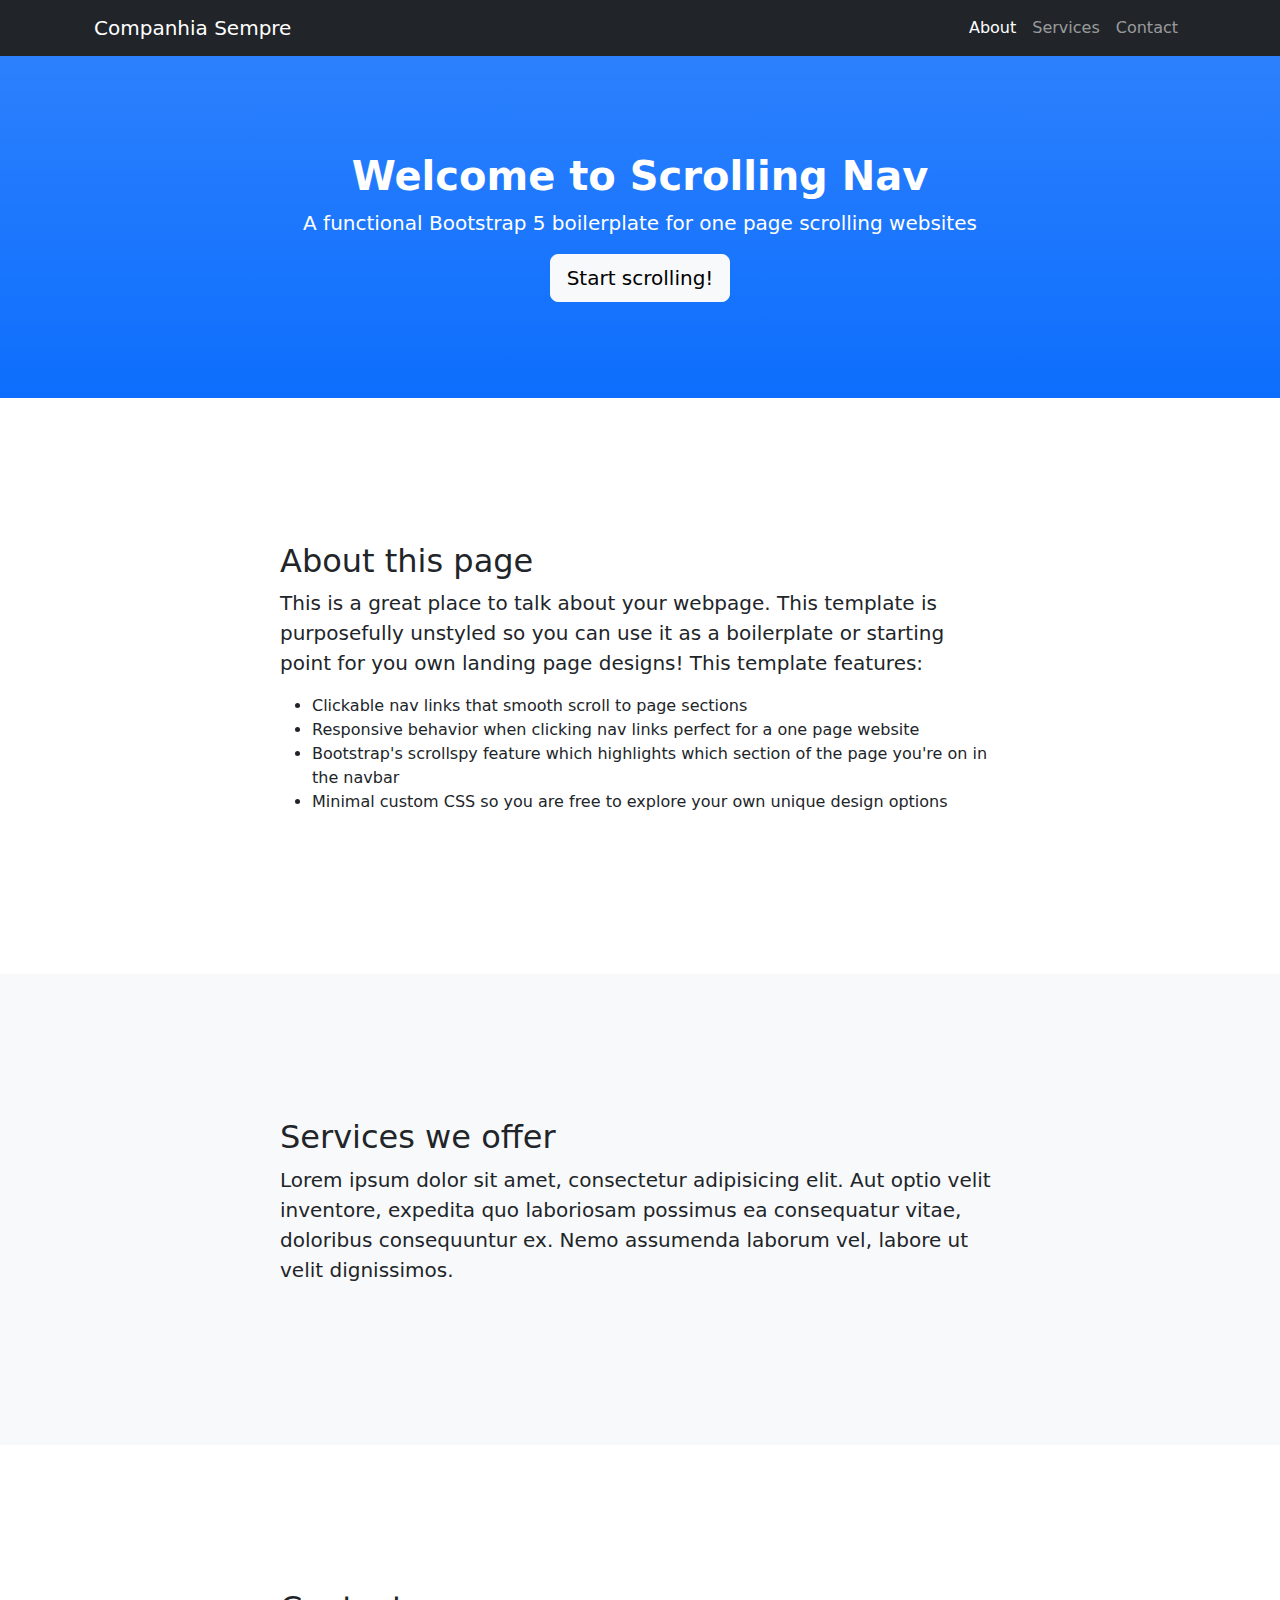
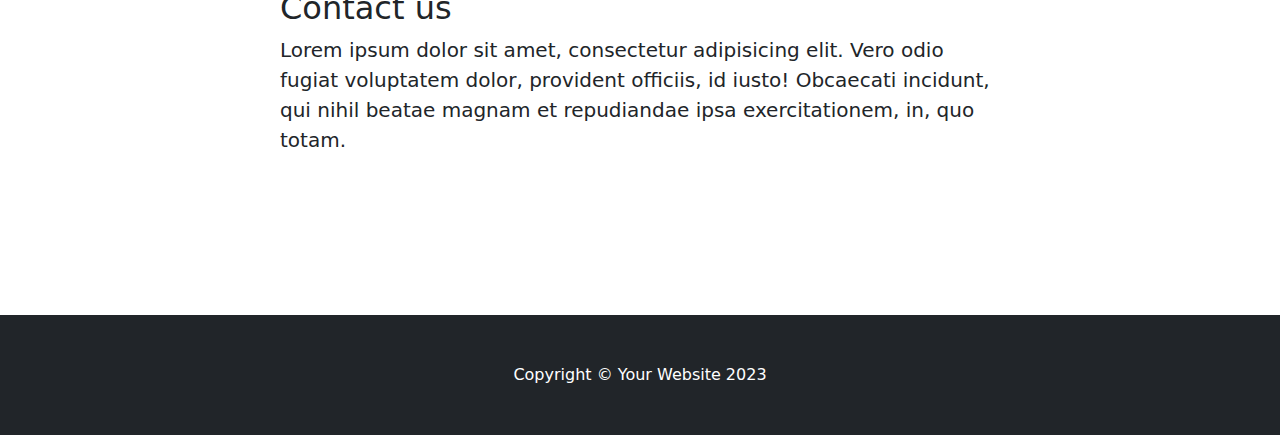
==== index.html @ 1049e29f "initial state" ====
<!DOCTYPE html>
<html lang="en">
    <head>
        <meta charset="utf-8" />
        <meta name="viewport" content="width=device-width, initial-scale=1, shrink-to-fit=no" />
        <meta name="description" content="Trata-se de um site para combater ISOLAMENTO DA TERCEIRA IDADE." />
        <meta name="author" content="" />
        <title>Companhia Sempre</title>
        <link rel="icon" type="image/x-icon" href="assets/favicon.ico" />
        <!-- Core theme CSS (includes Bootstrap)-->
        <link href="css/styles.css" rel="stylesheet" />
    </head>
    <body id="page-top">
        <!-- Navigation-->
        <nav class="navbar navbar-expand-lg navbar-dark bg-dark fixed-top" id="mainNav">
            <div class="container px-4">
                <a class="navbar-brand" href="#page-top">Companhia Sempre</a>
                <button class="navbar-toggler" type="button" data-bs-toggle="collapse" data-bs-target="#navbarResponsive" aria-controls="navbarResponsive" aria-expanded="false" aria-label="Toggle navigation"><span class="navbar-toggler-icon"></span></button>
                <div class="collapse navbar-collapse" id="navbarResponsive">
                    <ul class="navbar-nav ms-auto">
                        <li class="nav-item"><a class="nav-link" href="#about">About</a></li>
                        <li class="nav-item"><a class="nav-link" href="#services">Services</a></li>
                        <li class="nav-item"><a class="nav-link" href="#contact">Contact</a></li>
                    </ul>
                </div>
            </div>
        </nav>
        <!-- Header-->
        <header class="bg-primary bg-gradient text-white">
            <div class="container px-4 text-center">
                <h1 class="fw-bolder">Welcome to Scrolling Nav</h1>
                <p class="lead">A functional Bootstrap 5 boilerplate for one page scrolling websites</p>
                <a class="btn btn-lg btn-light" href="#about">Start scrolling!</a>
            </div>
        </header>
        <!-- About section-->
        <section id="about">
            <div class="container px-4">
                <div class="row gx-4 justify-content-center">
                    <div class="col-lg-8">
                        <h2>About this page</h2>
                        <p class="lead">This is a great place to talk about your webpage. This template is purposefully unstyled so you can use it as a boilerplate or starting point for you own landing page designs! This template features:</p>
                        <ul>
                            <li>Clickable nav links that smooth scroll to page sections</li>
                            <li>Responsive behavior when clicking nav links perfect for a one page website</li>
                            <li>Bootstrap's scrollspy feature which highlights which section of the page you're on in the navbar</li>
                            <li>Minimal custom CSS so you are free to explore your own unique design options</li>
                        </ul>
                    </div>
                </div>
            </div>
        </section>
        <!-- Services section-->
        <section class="bg-light" id="services">
            <div class="container px-4">
                <div class="row gx-4 justify-content-center">
                    <div class="col-lg-8">
                        <h2>Services we offer</h2>
                        <p class="lead">Lorem ipsum dolor sit amet, consectetur adipisicing elit. Aut optio velit inventore, expedita quo laboriosam possimus ea consequatur vitae, doloribus consequuntur ex. Nemo assumenda laborum vel, labore ut velit dignissimos.</p>
                    </div>
                </div>
            </div>
        </section>
        <!-- Contact section-->
        <section id="contact">
            <div class="container px-4">
                <div class="row gx-4 justify-content-center">
                    <div class="col-lg-8">
                        <h2>Contact us</h2>
                        <p class="lead">Lorem ipsum dolor sit amet, consectetur adipisicing elit. Vero odio fugiat voluptatem dolor, provident officiis, id iusto! Obcaecati incidunt, qui nihil beatae magnam et repudiandae ipsa exercitationem, in, quo totam.</p>
                    </div>
                </div>
            </div>
        </section>
        <!-- Footer-->
        <footer class="py-5 bg-dark">
            <div class="container px-4"><p class="m-0 text-center text-white">Copyright &copy; Your Website 2023</p></div>
        </footer>
        <!-- Bootstrap core JS-->
        <script src="https://cdn.jsdelivr.net/npm/bootstrap@5.2.3/dist/js/bootstrap.bundle.min.js"></script>
        <!-- Core theme JS-->
        <script src="js/scripts.js"></script>
    </body>
</html>
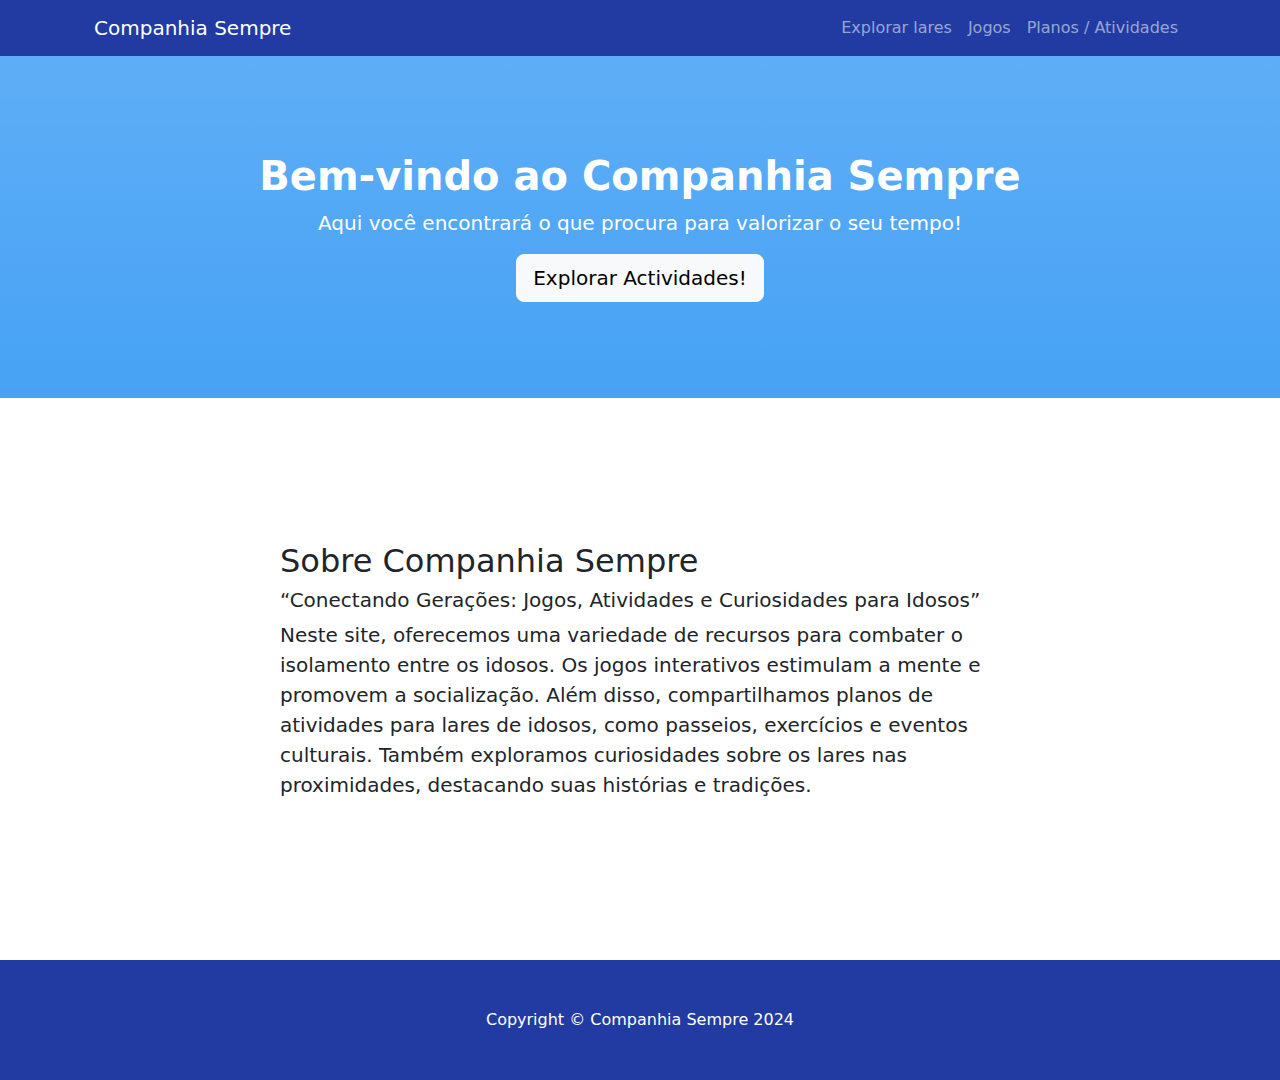
==== commit decfdbe4: "improve site info and colors looking" ====
--- a/index.html
+++ b/index.html
@@ -1,84 +1,69 @@
 <!DOCTYPE html>
 <html lang="en">
-    <head>
-        <meta charset="utf-8" />
-        <meta name="viewport" content="width=device-width, initial-scale=1, shrink-to-fit=no" />
-        <meta name="description" content="Trata-se de um site para combater ISOLAMENTO DA TERCEIRA IDADE." />
-        <meta name="author" content="" />
-        <title>Companhia Sempre</title>
-        <link rel="icon" type="image/x-icon" href="assets/favicon.ico" />
-        <!-- Core theme CSS (includes Bootstrap)-->
-        <link href="css/styles.css" rel="stylesheet" />
-    </head>
-    <body id="page-top">
-        <!-- Navigation-->
-        <nav class="navbar navbar-expand-lg navbar-dark bg-dark fixed-top" id="mainNav">
-            <div class="container px-4">
-                <a class="navbar-brand" href="#page-top">Companhia Sempre</a>
-                <button class="navbar-toggler" type="button" data-bs-toggle="collapse" data-bs-target="#navbarResponsive" aria-controls="navbarResponsive" aria-expanded="false" aria-label="Toggle navigation"><span class="navbar-toggler-icon"></span></button>
-                <div class="collapse navbar-collapse" id="navbarResponsive">
-                    <ul class="navbar-nav ms-auto">
-                        <li class="nav-item"><a class="nav-link" href="#about">About</a></li>
-                        <li class="nav-item"><a class="nav-link" href="#services">Services</a></li>
-                        <li class="nav-item"><a class="nav-link" href="#contact">Contact</a></li>
-                    </ul>
+
+<head>
+    <meta charset="utf-8" />
+    <meta name="viewport" content="width=device-width, initial-scale=1, shrink-to-fit=no" />
+    <meta name="description" content="Trata-se de um site para combater ISOLAMENTO DA TERCEIRA IDADE." />
+    <meta name="author" content="" />
+    <title>Companhia Sempre</title>
+    <link rel="icon" type="image/x-icon" href="assets/favicon.ico" />
+    <!-- Core theme CSS (includes Bootstrap)-->
+    <link href="css/styles.css" rel="stylesheet" />
+</head>
+
+<body id="page-top">
+    <!-- Navigation-->
+    <nav class="navbar navbar-expand-lg navbar-dark bg-green-dark fixed-top" id="mainNav">
+        <div class="container px-4">
+            <a class="navbar-brand" href="index.html">Companhia Sempre</a>
+            <button class="navbar-toggler" type="button" data-bs-toggle="collapse" data-bs-target="#navbarResponsive"
+                aria-controls="navbarResponsive" aria-expanded="false" aria-label="Toggle navigation"><span
+                    class="navbar-toggler-icon"></span></button>
+            <div class="collapse navbar-collapse" id="navbarResponsive">
+                <ul class="navbar-nav ms-auto">
+                    <li class="nav-item"><a class="nav-link" href="lares.html">Explorar lares</a></li>
+                    <li class="nav-item"><a class="nav-link" href="games.html">Jogos</a></li>
+                    <li class="nav-item"><a class="nav-link" href="plan.html">Planos / Atividades</a></li>
+                </ul>
+            </div>
+        </div>
+    </nav>
+    <!-- Header-->
+    <header class="bg-primary-custom bg-gradient text-white">
+        <div class="container px-4 text-center">
+            <h1 class="fw-bolder">Bem-vindo ao Companhia Sempre</h1>
+            <p class="lead">Aqui você encontrará o que procura para valorizar o seu tempo!</p>
+            <a class="btn btn-lg btn-light" href="#about">Explorar Actividades!</a>
+        </div>
+    </header>
+    <!-- About section-->
+    <section id="about">
+        <div class="container px-4">
+            <div class="row gx-4 justify-content-center">
+                <div class="col-lg-8">
+                    <h2>Sobre Companhia Sempre</h2>
+                    <h5>“Conectando Gerações: Jogos, Atividades e Curiosidades para Idosos”</h5>
+                    <p class="lead">
+                        Neste site, oferecemos uma variedade de recursos para combater o isolamento entre os idosos. Os
+                        jogos interativos estimulam a mente e promovem a socialização. Além disso, compartilhamos planos
+                        de atividades para lares de idosos, como passeios, exercícios e eventos culturais. Também
+                        exploramos curiosidades sobre os lares nas proximidades, destacando suas histórias e tradições.
+                    </p>
                 </div>
             </div>
-        </nav>
-        <!-- Header-->
-        <header class="bg-primary bg-gradient text-white">
-            <div class="container px-4 text-center">
-                <h1 class="fw-bolder">Welcome to Scrolling Nav</h1>
-                <p class="lead">A functional Bootstrap 5 boilerplate for one page scrolling websites</p>
-                <a class="btn btn-lg btn-light" href="#about">Start scrolling!</a>
-            </div>
-        </header>
-        <!-- About section-->
-        <section id="about">
-            <div class="container px-4">
-                <div class="row gx-4 justify-content-center">
-                    <div class="col-lg-8">
-                        <h2>About this page</h2>
-                        <p class="lead">This is a great place to talk about your webpage. This template is purposefully unstyled so you can use it as a boilerplate or starting point for you own landing page designs! This template features:</p>
-                        <ul>
-                            <li>Clickable nav links that smooth scroll to page sections</li>
-                            <li>Responsive behavior when clicking nav links perfect for a one page website</li>
-                            <li>Bootstrap's scrollspy feature which highlights which section of the page you're on in the navbar</li>
-                            <li>Minimal custom CSS so you are free to explore your own unique design options</li>
-                        </ul>
-                    </div>
-                </div>
-            </div>
-        </section>
-        <!-- Services section-->
-        <section class="bg-light" id="services">
-            <div class="container px-4">
-                <div class="row gx-4 justify-content-center">
-                    <div class="col-lg-8">
-                        <h2>Services we offer</h2>
-                        <p class="lead">Lorem ipsum dolor sit amet, consectetur adipisicing elit. Aut optio velit inventore, expedita quo laboriosam possimus ea consequatur vitae, doloribus consequuntur ex. Nemo assumenda laborum vel, labore ut velit dignissimos.</p>
-                    </div>
-                </div>
-            </div>
-        </section>
-        <!-- Contact section-->
-        <section id="contact">
-            <div class="container px-4">
-                <div class="row gx-4 justify-content-center">
-                    <div class="col-lg-8">
-                        <h2>Contact us</h2>
-                        <p class="lead">Lorem ipsum dolor sit amet, consectetur adipisicing elit. Vero odio fugiat voluptatem dolor, provident officiis, id iusto! Obcaecati incidunt, qui nihil beatae magnam et repudiandae ipsa exercitationem, in, quo totam.</p>
-                    </div>
-                </div>
-            </div>
-        </section>
-        <!-- Footer-->
-        <footer class="py-5 bg-dark">
-            <div class="container px-4"><p class="m-0 text-center text-white">Copyright &copy; Your Website 2023</p></div>
-        </footer>
-        <!-- Bootstrap core JS-->
-        <script src="https://cdn.jsdelivr.net/npm/bootstrap@5.2.3/dist/js/bootstrap.bundle.min.js"></script>
-        <!-- Core theme JS-->
-        <script src="js/scripts.js"></script>
-    </body>
-</html>
+        </div>
+    </section>
+    <!-- Footer-->
+    <footer class="py-5 bg-green-dark">
+        <div class="container px-4">
+            <p class="m-0 text-center text-white">Copyright &copy; Companhia Sempre 2024</p>
+        </div>
+    </footer>
+    <!-- Bootstrap core JS-->
+    <script src="https://cdn.jsdelivr.net/npm/bootstrap@5.2.3/dist/js/bootstrap.bundle.min.js"></script>
+    <!-- Core theme JS-->
+    <script src="js/scripts.js"></script>
+</body>
+
+</html>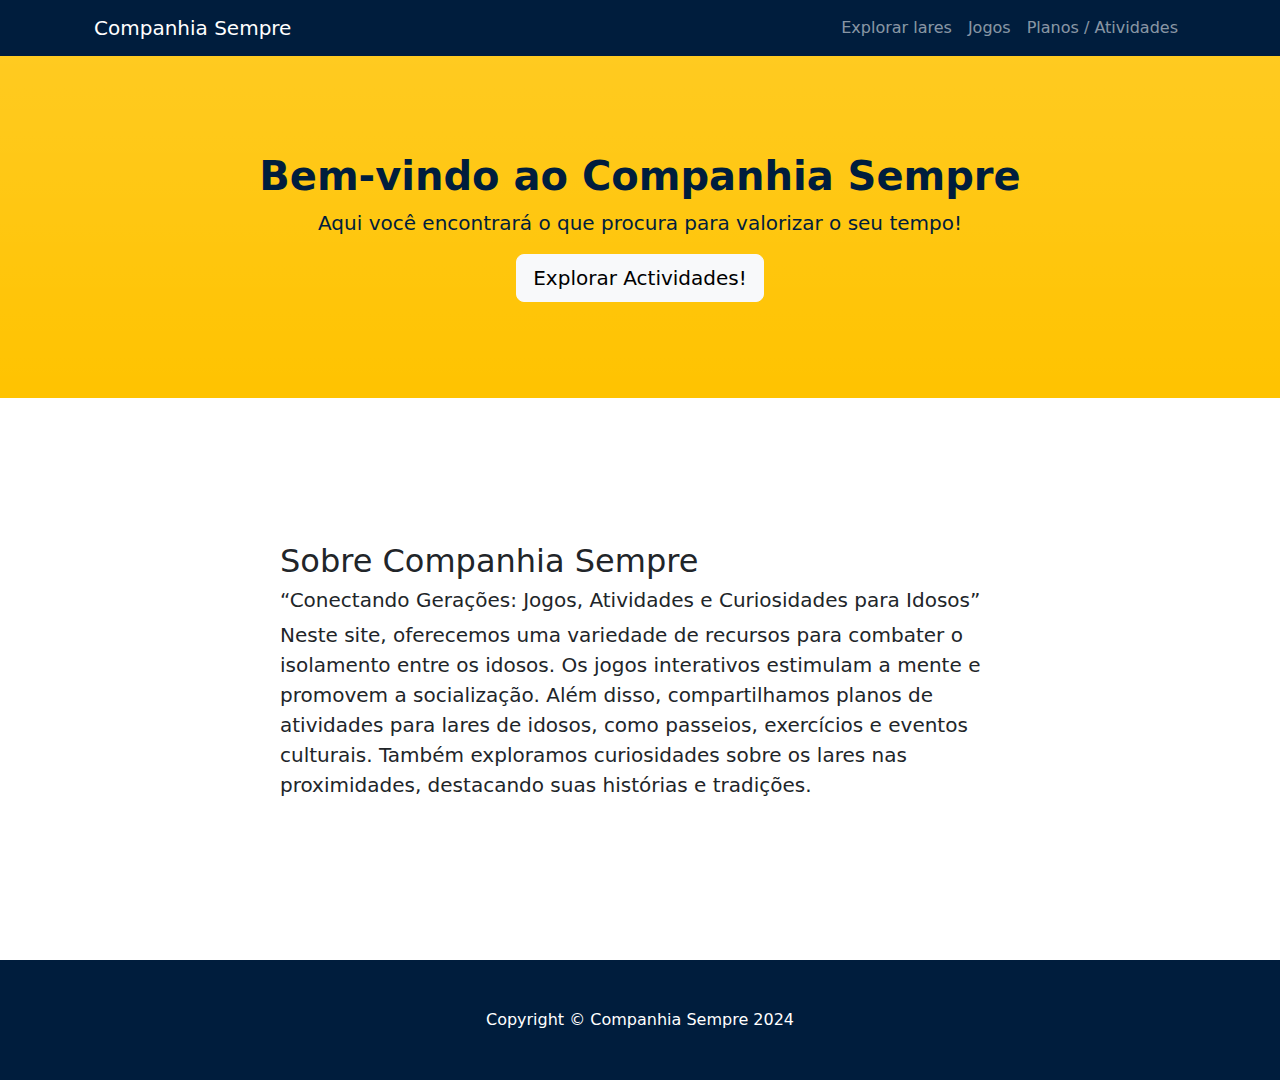
==== commit 4332affb: "change website cores to more vibrid colors" ====
--- a/index.html
+++ b/index.html
@@ -30,7 +30,7 @@
         </div>
     </nav>
     <!-- Header-->
-    <header class="bg-primary-custom bg-gradient text-white">
+    <header class="bg-primary-custom bg-gradient text-blue-dark">
         <div class="container px-4 text-center">
             <h1 class="fw-bolder">Bem-vindo ao Companhia Sempre</h1>
             <p class="lead">Aqui você encontrará o que procura para valorizar o seu tempo!</p>
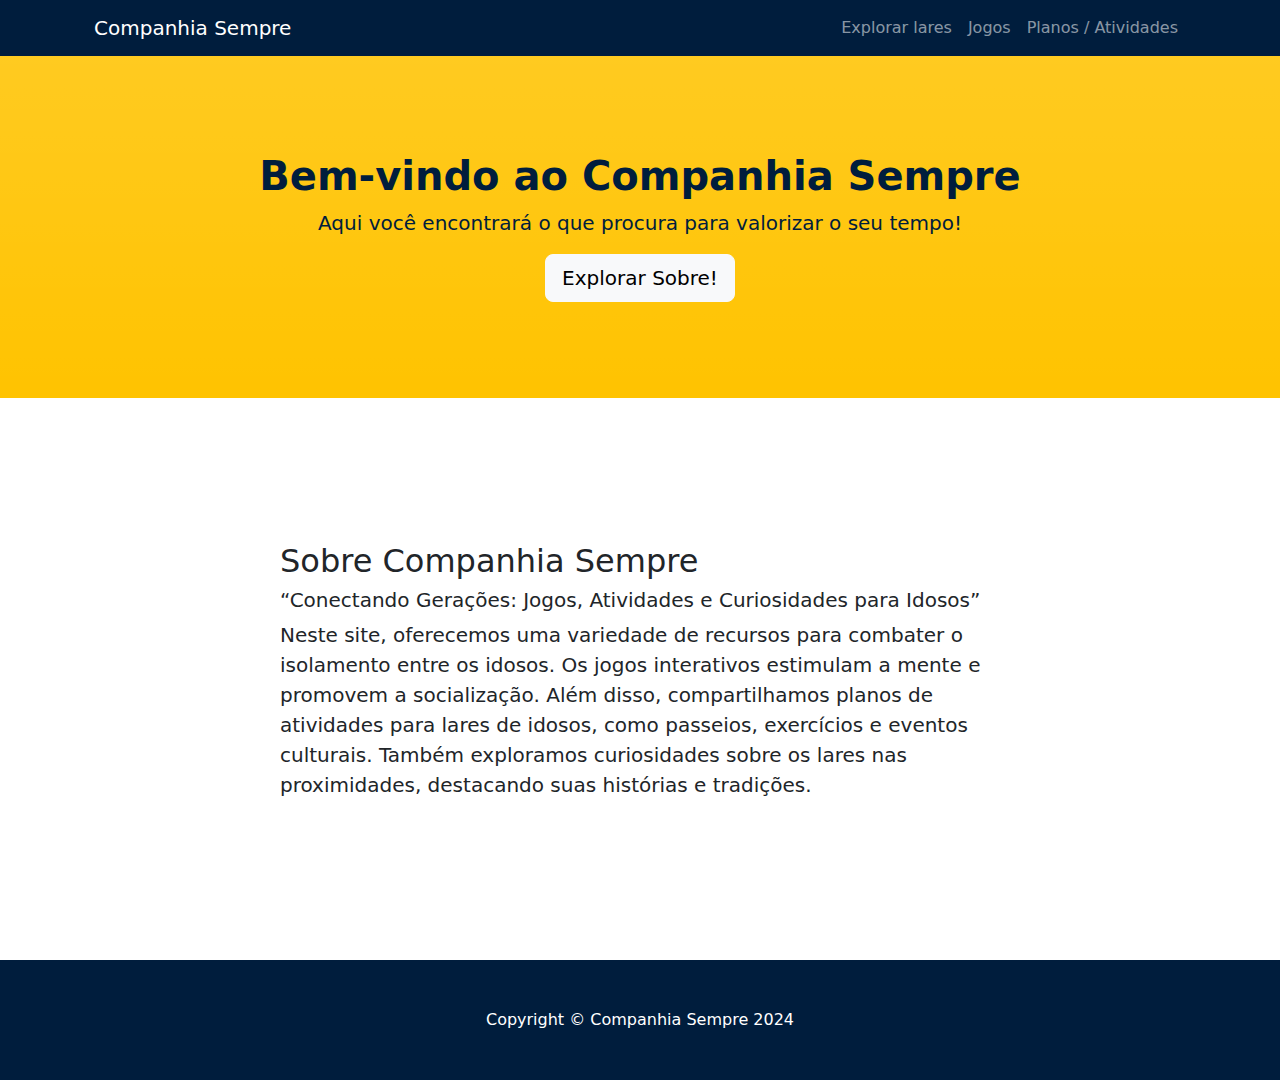
==== commit 7f761271: "add lares info" ====
--- a/index.html
+++ b/index.html
@@ -34,7 +34,7 @@
         <div class="container px-4 text-center">
             <h1 class="fw-bolder">Bem-vindo ao Companhia Sempre</h1>
             <p class="lead">Aqui você encontrará o que procura para valorizar o seu tempo!</p>
-            <a class="btn btn-lg btn-light" href="#about">Explorar Actividades!</a>
+            <a class="btn btn-lg btn-light" href="#about">Explorar Sobre!</a>
         </div>
     </header>
     <!-- About section-->
